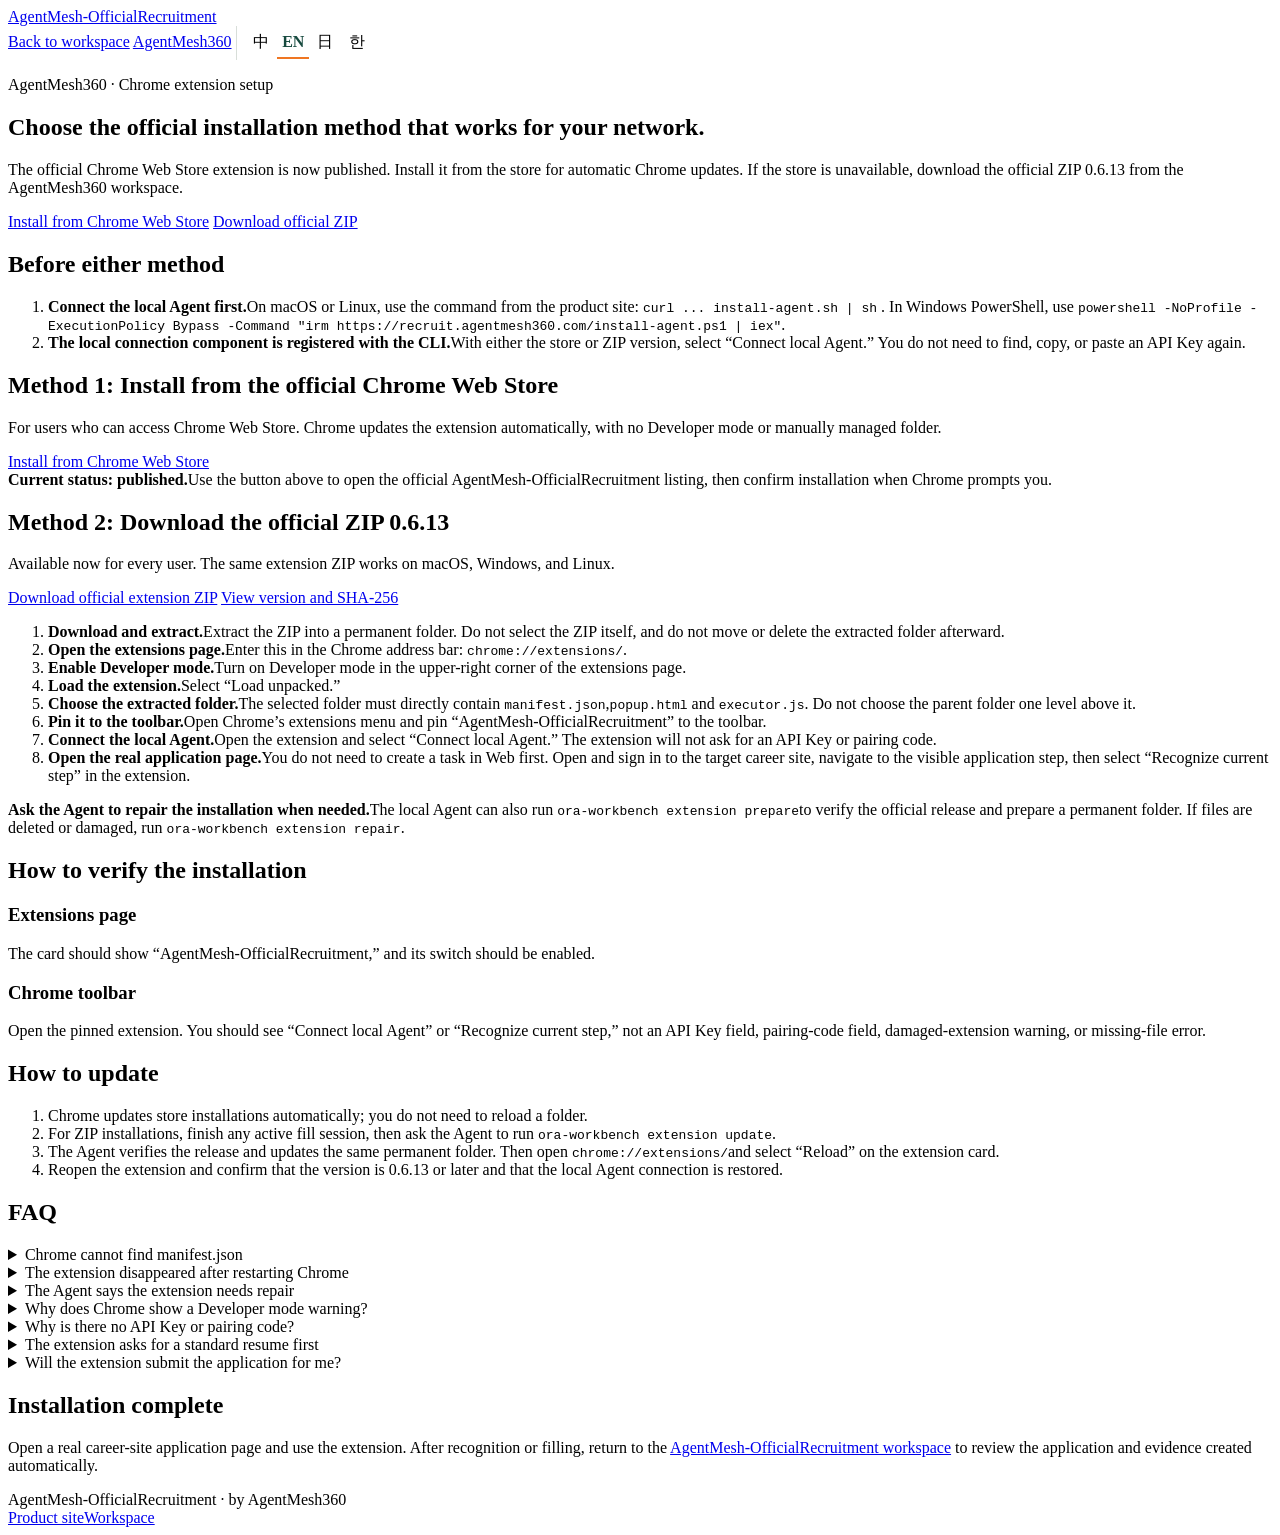
==== site-assets/guides/install-browser-extension/index.html @ 3d85f1ad "fix: ask only for required recruitment fields" ====
<!doctype html>
<html lang="en">
<head>
  <meta charset="utf-8" />
  <meta name="viewport" content="width=device-width, initial-scale=1" />
  <title>Install the AgentMesh-OfficialRecruitment browser extension</title>
  <meta name="description" content="Install the AgentMesh-OfficialRecruitment browser extension from the official ZIP or Chrome Web Store." />
  <meta name="robots" content="index,follow,max-image-preview:large" />
  <link rel="canonical" href="https://recruit.agentmesh360.com/guides/install-browser-extension/" />
  <link rel="icon" type="image/svg+xml" href="/workbench-icon.svg" />
  <link rel="stylesheet" href="/seo.css" />
  <script defer src="https://analytics.agentmesh360.com/script.js" data-website-id="9d19acc3-aede-40ca-877c-1d94756a340e" data-domains="recruit.agentmesh360.com" data-exclude-search="true"></script>
</head>
<body>
  <header class="site-nav">
    <div class="container nav-inner">
      <a class="brand" href="/" data-guide-local-link>AgentMesh-OfficialRecruitment</a>
      <nav class="nav-links" aria-label="页面导航">
        <a href="/app/" data-guide-local-link>返回工作台</a>
        <a href="https://agentmesh360.com/" data-agentmesh-link>AgentMesh360</a>
        <span class="guide-languages" aria-label="语言">
          <button type="button" data-guide-locale="zh-CN">中</button>
          <button type="button" data-guide-locale="en">EN</button>
          <button type="button" data-guide-locale="ja">日</button>
          <button type="button" data-guide-locale="ko">한</button>
        </span>
      </nav>
    </div>
  </header>
  <main>
    <section class="hero">
      <div class="container">
        <p class="eyebrow">AgentMesh360 · Chrome 扩展安装</p>
        <h1>根据你的网络条件，选择合适的官方安装方式。</h1>
        <p class="lead">Chrome Web Store 官方版现已上架，可直接前往商店安装并由 Chrome 自动更新；无法访问商店的用户仍可从 AgentMesh360 工作台下载官方 ZIP 0.6.13。</p>
        <div class="hero-actions">
          <a class="button primary" href="https://chromewebstore.google.com/detail/agentmesh-officialrecruit/fbgfhigphgmacnhgeomdjemfomhnjaai" target="_blank" rel="noreferrer">前往 Chrome 商店安装</a>
          <a class="button secondary" href="#direct-download">下载官方 ZIP</a>
        </div>
      </div>
    </section>
    <article class="container article">
      <section>
        <h2>共同前置条件</h2>
        <ol class="checklist">
          <li><strong>先接入本机 Agent。</strong>macOS 或 Linux 使用官网的 <code>curl ... install-agent.sh | sh</code> 命令；Windows PowerShell 使用 <code>powershell -NoProfile -ExecutionPolicy Bypass -Command "irm https://recruit.agentmesh360.com/install-agent.ps1 | iex"</code>。</li>
          <li><strong>本机连接组件会随 CLI 一起注册。</strong>无论使用商店还是 ZIP，扩展都只需点击“连接本机 Agent”，不会要求再次寻找、复制或粘贴 API Key。</li>
        </ol>
      </section>
      <section id="store-install">
        <h2>方式一：Chrome Web Store 官方安装</h2>
        <p>适合能够访问 Chrome Web Store 的用户；安装后由 Chrome 自动更新，无需开启开发者模式或手动维护扩展目录。</p>
        <div class="hero-actions">
          <a class="button primary" href="https://chromewebstore.google.com/detail/agentmesh-officialrecruit/fbgfhigphgmacnhgeomdjemfomhnjaai" target="_blank" rel="noreferrer">前往 Chrome 商店安装</a>
        </div>
        <div class="callout"><strong>当前状态：已上架。</strong>点击上方按钮进入 AgentMesh-OfficialRecruitment 官方商店页面，再按照 Chrome 提示确认安装。</div>
      </section>
      <section id="direct-download">
        <h2>方式二：下载官方 ZIP 0.6.13</h2>
        <p>当前已经可用，适合所有用户；macOS、Windows 和 Linux 使用同一份扩展 ZIP。</p>
        <div class="hero-actions">
          <a class="button primary" href="/downloads/agentmesh-officialrecruitment-extension.zip" download>下载官方扩展 ZIP</a>
          <a class="button secondary" href="/downloads/agentmesh-officialrecruitment-extension-release.json" target="_blank" rel="noreferrer">查看版本与 SHA-256</a>
        </div>
        <ol class="checklist">
          <li><strong>下载并解压。</strong>把 ZIP 解压到一个固定文件夹，不要直接选择 ZIP，也不要之后随意移动或删除该文件夹。</li>
          <li><strong>打开扩展管理页。</strong>在 Chrome 地址栏输入 <code>chrome://extensions/</code>。</li>
          <li><strong>开启开发者模式。</strong>打开扩展管理页右上角的“开发者模式”开关。</li>
          <li><strong>加载扩展。</strong>点击“加载已解压的扩展程序”。</li>
          <li><strong>选择解压目录。</strong>该目录必须直接包含 <code>manifest.json</code>、<code>popup.html</code> 和 <code>executor.js</code>。不要选择它外面多一层的父目录。</li>
          <li><strong>固定到工具栏。</strong>点击 Chrome 工具栏的扩展图标，把“AgentMesh-OfficialRecruitment”固定到工具栏。</li>
          <li><strong>连接本机 Agent。</strong>打开扩展并点击“连接本机 Agent”。扩展不会要求输入 API Key 或配对码。</li>
          <li><strong>打开真实报名页面。</strong>你不需要先回 Web 创建任务。自行打开并登录目标招聘官网，进入当前可见的报名步骤，再点击扩展中的“识别当前步骤”。</li>
        </ol>
        <div class="callout"><strong>需要自动修复时交给 Agent。</strong>也可以让本机 Agent 运行 <code>ora-workbench extension prepare</code>，它会校验官方版本并准备固定目录；误删或损坏后运行 <code>ora-workbench extension repair</code>。</div>
      </section>
      <section>
        <h2>安装后如何确认</h2>
        <div class="grid">
          <article class="card"><h3>扩展管理页</h3><p>卡片中应显示“AgentMesh-OfficialRecruitment”，并且开关处于启用状态。</p></article>
          <article class="card"><h3>Chrome 工具栏</h3><p>点击已固定的扩展图标，应能看到“连接本机 Agent”或“识别当前步骤”，而不是 API Key、配对码输入框、“扩展已损坏”或文件缺失。</p></article>
        </div>
      </section>
      <section>
        <h2>收到新版后如何升级</h2>
        <ol class="checklist">
          <li>Chrome 商店安装的用户由 Chrome 自动更新，无需重新加载目录。</li>
          <li>ZIP 安装用户先退出正在进行的辅助填写，让 Agent 运行 <code>ora-workbench extension update</code>。</li>
          <li>Agent 校验新版本并更新同一个固定目录；随后打开 <code>chrome://extensions/</code>，在扩展卡片上点击“重新加载”。</li>
          <li>重新打开扩展，确认版本为 0.6.13 或更高，且本机 Agent 连接仍可恢复。</li>
        </ol>
      </section>
      <section class="faq">
        <h2>常见问题</h2>
        <details><summary>Chrome 提示找不到 manifest.json</summary><p>通常是选择了 ZIP、选择了解压目录外面多一层的父目录，或者 ZIP 没有完整解压。请进入目录确认能够直接看到 manifest.json，再重新加载。</p></details>
        <details><summary>重启 Chrome 后扩展不见了</summary><p>先检查原解压目录是否被移动、改名或删除，再到扩展管理页确认扩展仍然启用。</p></details>
        <details><summary>Agent 提示扩展需要修复</summary><p>运行 <code>ora-workbench extension repair</code>。CLI 会重新下载并校验官方 ZIP，修复同一个固定目录；完成后在扩展管理页点击“重新加载”。</p></details>
        <details><summary>为什么会看到开发者模式提示？</summary><p>这是 Chrome 对手动加载 ZIP 解压目录的正常提示。通过 Chrome Web Store 安装的用户不需要开启开发者模式。</p></details>
        <details><summary>为什么不需要 API Key 或配对码？</summary><p>扩展只在首次使用时连接本机 Agent，由本机 Agent 完成账户校验。之后每次从当前招聘页面代建短期会话，并把申请和填写证据同步到 Web；通用 API Key 不进入扩展。商店版与 ZIP 版都遵守同一边界。</p></details>
        <details><summary>扩展提示需要先导入标准简历</summary><p>请让本机 Agent 读取你明确指定的标准简历并提交档案提案，再到 Web 工作台确认。扩展不会把招聘页面上的筛选项或表单选项当成你的个人档案。</p></details>
        <details><summary>扩展会替我提交申请吗？</summary><p>不会。附件和验证码由你手动处理；必填声明只有在你明确确认后才会填写；下一步和最终提交仍由你本人完成。</p></details>
      </section>
      <section>
        <div class="related">
          <h2>安装完成</h2>
          <p>打开一个真实招聘页面并使用扩展；完成识别或填写后，再到 <a href="/app/" data-guide-local-link>AgentMesh-OfficialRecruitment 工作台</a> 查看自动建立的申请和证据。</p>
        </div>
      </section>
    </article>
  </main>
  <footer class="site-footer">
    <div class="container footer-inner">
      <span>AgentMesh-OfficialRecruitment · by AgentMesh360</span>
      <div class="footer-links"><a href="/" data-guide-local-link>产品首页</a><a href="/app/" data-guide-local-link>工作台</a></div>
    </div>
  </footer>
  <style>
    .guide-languages {
      display: inline-flex;
      align-items: center;
      gap: 0;
      border-left: 1px solid var(--line, #d8ded9);
      padding-left: 0.55rem;
    }
    .guide-languages button {
      appearance: none;
      border: 0;
      border-bottom: 2px solid transparent;
      background: transparent;
      color: inherit;
      cursor: pointer;
      font: inherit;
      min-width: 2rem;
      padding: 0.35rem 0.3rem;
    }
    .guide-languages button.active {
      border-bottom-color: #ef7622;
      color: #174a3f;
      font-weight: 700;
    }
    @media (max-width: 720px) {
      .nav-inner,
      .nav-links {
        align-items: flex-start;
      }
      .nav-links {
        flex-wrap: wrap;
        justify-content: flex-end;
      }
      .guide-languages {
        flex-basis: 100%;
        justify-content: flex-end;
      }
    }
  </style>
  <script type="module" src="./guide-i18n.js"></script>
</body>
</html>
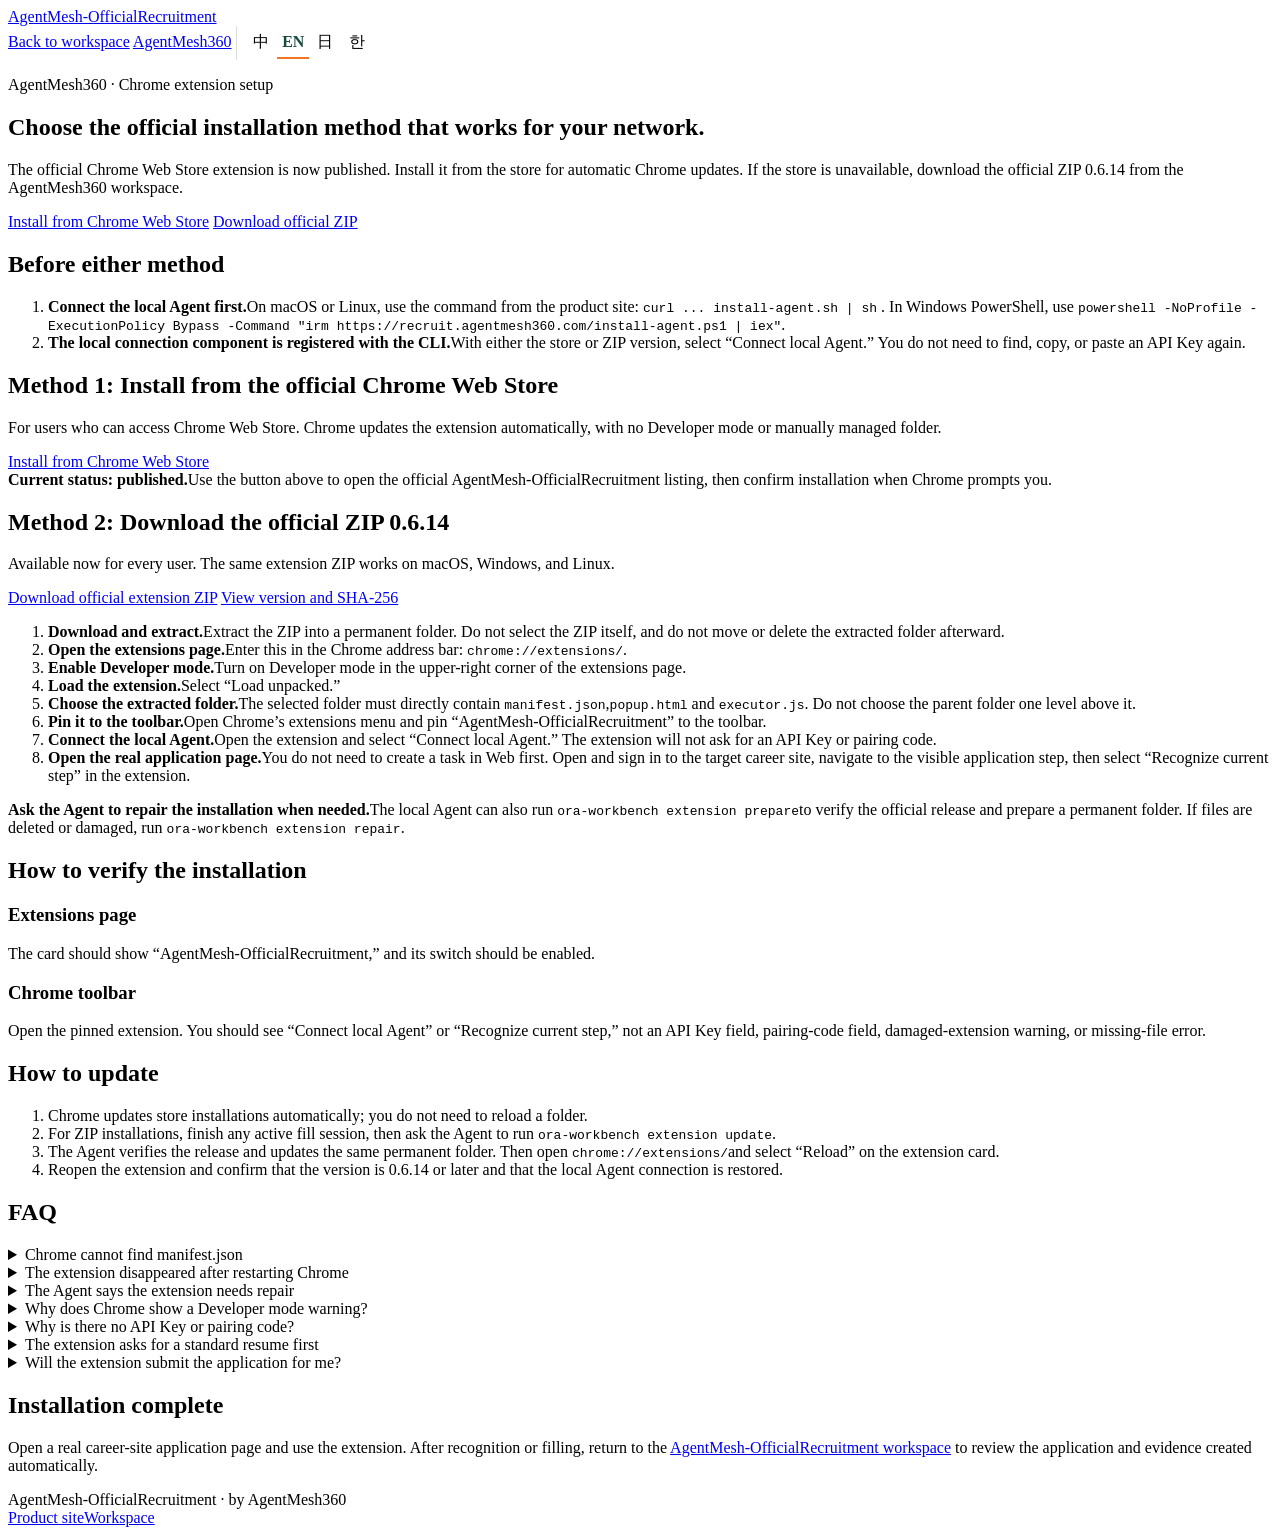
==== commit 3284060a: "fix: show v0.6.14 in the extension install guide" ====
--- a/site-assets/guides/install-browser-extension/index.html
+++ b/site-assets/guides/install-browser-extension/index.html
@@ -32,7 +32,7 @@
       <div class="container">
         <p class="eyebrow">AgentMesh360 · Chrome 扩展安装</p>
         <h1>根据你的网络条件，选择合适的官方安装方式。</h1>
-        <p class="lead">Chrome Web Store 官方版现已上架，可直接前往商店安装并由 Chrome 自动更新；无法访问商店的用户仍可从 AgentMesh360 工作台下载官方 ZIP 0.6.13。</p>
+        <p class="lead">Chrome Web Store 官方版现已上架，可直接前往商店安装并由 Chrome 自动更新；无法访问商店的用户仍可从 AgentMesh360 工作台下载官方 ZIP 0.6.14。</p>
         <div class="hero-actions">
           <a class="button primary" href="https://chromewebstore.google.com/detail/agentmesh-officialrecruit/fbgfhigphgmacnhgeomdjemfomhnjaai" target="_blank" rel="noreferrer">前往 Chrome 商店安装</a>
           <a class="button secondary" href="#direct-download">下载官方 ZIP</a>
@@ -56,7 +56,7 @@
         <div class="callout"><strong>当前状态：已上架。</strong>点击上方按钮进入 AgentMesh-OfficialRecruitment 官方商店页面，再按照 Chrome 提示确认安装。</div>
       </section>
       <section id="direct-download">
-        <h2>方式二：下载官方 ZIP 0.6.13</h2>
+        <h2>方式二：下载官方 ZIP 0.6.14</h2>
         <p>当前已经可用，适合所有用户；macOS、Windows 和 Linux 使用同一份扩展 ZIP。</p>
         <div class="hero-actions">
           <a class="button primary" href="/downloads/agentmesh-officialrecruitment-extension.zip" download>下载官方扩展 ZIP</a>
@@ -87,7 +87,7 @@
           <li>Chrome 商店安装的用户由 Chrome 自动更新，无需重新加载目录。</li>
           <li>ZIP 安装用户先退出正在进行的辅助填写，让 Agent 运行 <code>ora-workbench extension update</code>。</li>
           <li>Agent 校验新版本并更新同一个固定目录；随后打开 <code>chrome://extensions/</code>，在扩展卡片上点击“重新加载”。</li>
-          <li>重新打开扩展，确认版本为 0.6.13 或更高，且本机 Agent 连接仍可恢复。</li>
+          <li>重新打开扩展，确认版本为 0.6.14 或更高，且本机 Agent 连接仍可恢复。</li>
         </ol>
       </section>
       <section class="faq">
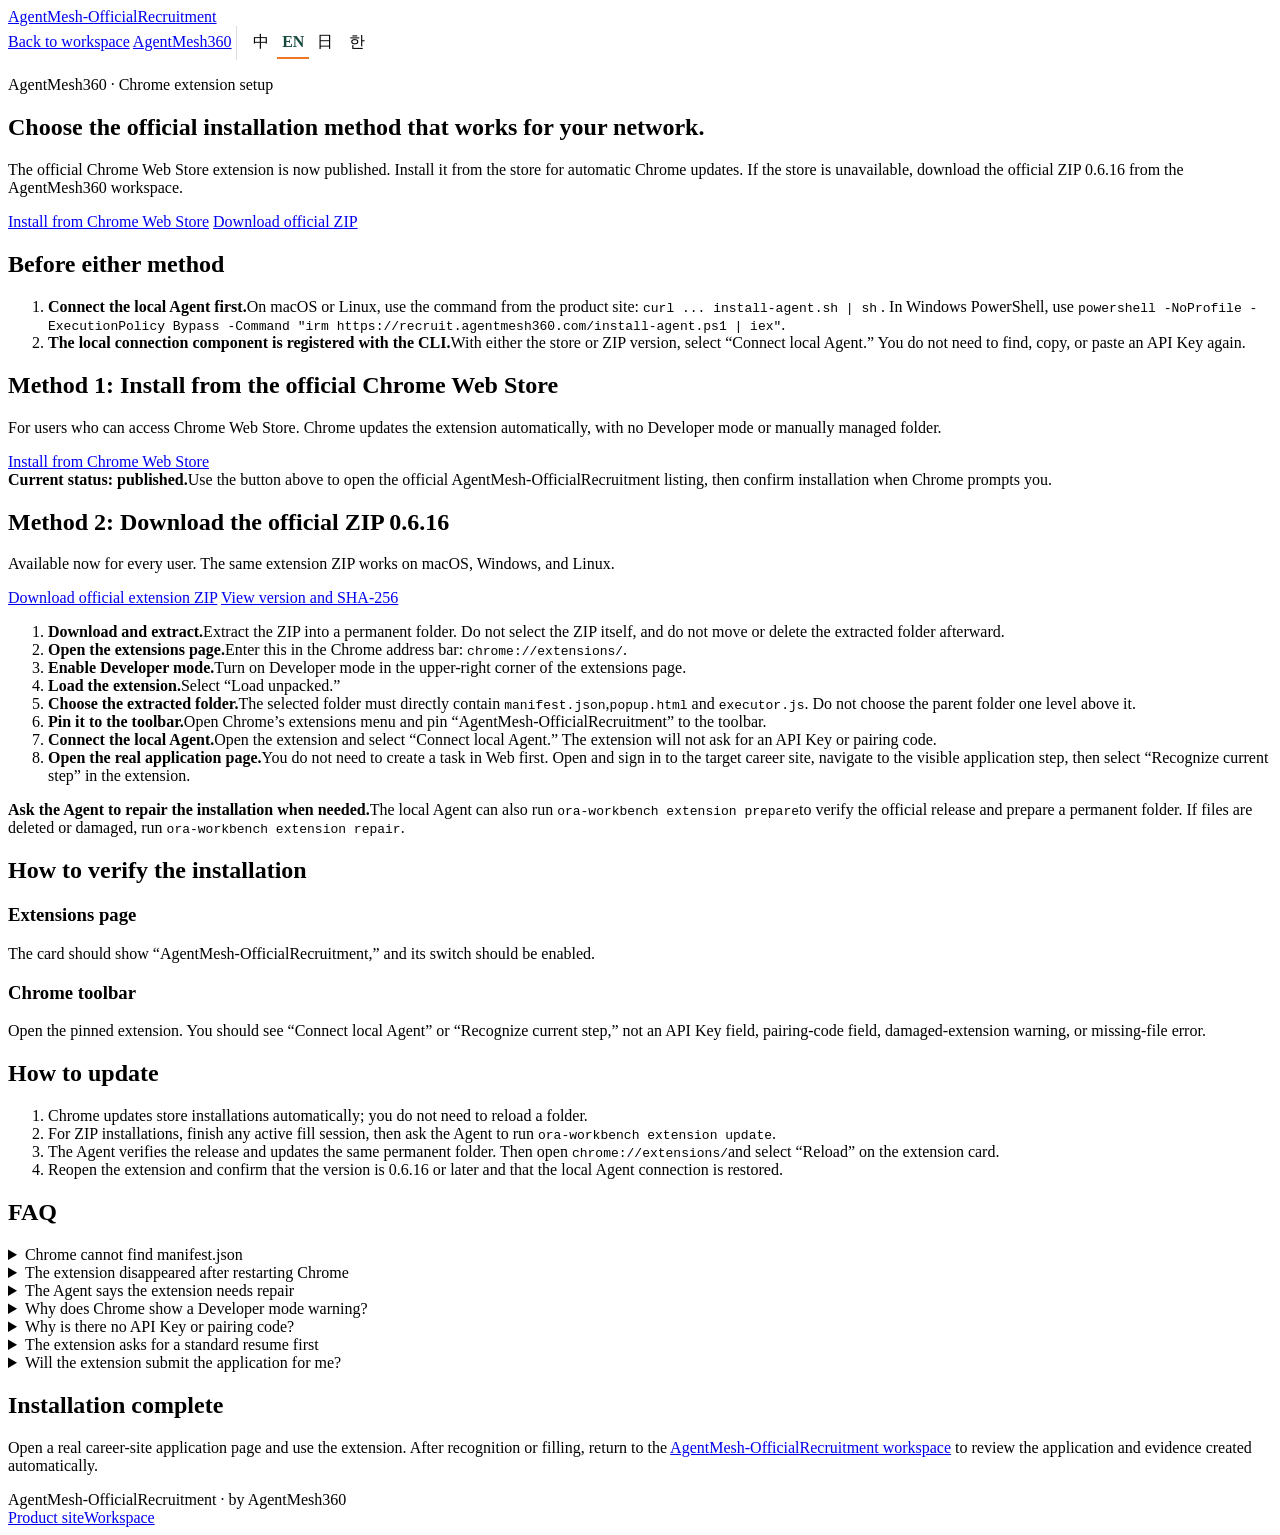
==== commit 572b13c0: "fix: stabilize 0.6.16 extension layout" ====
--- a/site-assets/guides/install-browser-extension/index.html
+++ b/site-assets/guides/install-browser-extension/index.html
@@ -32,7 +32,7 @@
       <div class="container">
         <p class="eyebrow">AgentMesh360 · Chrome 扩展安装</p>
         <h1>根据你的网络条件，选择合适的官方安装方式。</h1>
-        <p class="lead">Chrome Web Store 官方版现已上架，可直接前往商店安装并由 Chrome 自动更新；无法访问商店的用户仍可从 AgentMesh360 工作台下载官方 ZIP 0.6.14。</p>
+        <p class="lead">Chrome Web Store 官方版现已上架，可直接前往商店安装并由 Chrome 自动更新；无法访问商店的用户仍可从 AgentMesh360 工作台下载官方 ZIP 0.6.16。</p>
         <div class="hero-actions">
           <a class="button primary" href="https://chromewebstore.google.com/detail/agentmesh-officialrecruit/fbgfhigphgmacnhgeomdjemfomhnjaai" target="_blank" rel="noreferrer">前往 Chrome 商店安装</a>
           <a class="button secondary" href="#direct-download">下载官方 ZIP</a>
@@ -56,7 +56,7 @@
         <div class="callout"><strong>当前状态：已上架。</strong>点击上方按钮进入 AgentMesh-OfficialRecruitment 官方商店页面，再按照 Chrome 提示确认安装。</div>
       </section>
       <section id="direct-download">
-        <h2>方式二：下载官方 ZIP 0.6.14</h2>
+        <h2>方式二：下载官方 ZIP 0.6.16</h2>
         <p>当前已经可用，适合所有用户；macOS、Windows 和 Linux 使用同一份扩展 ZIP。</p>
         <div class="hero-actions">
           <a class="button primary" href="/downloads/agentmesh-officialrecruitment-extension.zip" download>下载官方扩展 ZIP</a>
@@ -87,7 +87,7 @@
           <li>Chrome 商店安装的用户由 Chrome 自动更新，无需重新加载目录。</li>
           <li>ZIP 安装用户先退出正在进行的辅助填写，让 Agent 运行 <code>ora-workbench extension update</code>。</li>
           <li>Agent 校验新版本并更新同一个固定目录；随后打开 <code>chrome://extensions/</code>，在扩展卡片上点击“重新加载”。</li>
-          <li>重新打开扩展，确认版本为 0.6.14 或更高，且本机 Agent 连接仍可恢复。</li>
+          <li>重新打开扩展，确认版本为 0.6.16 或更高，且本机 Agent 连接仍可恢复。</li>
         </ol>
       </section>
       <section class="faq">
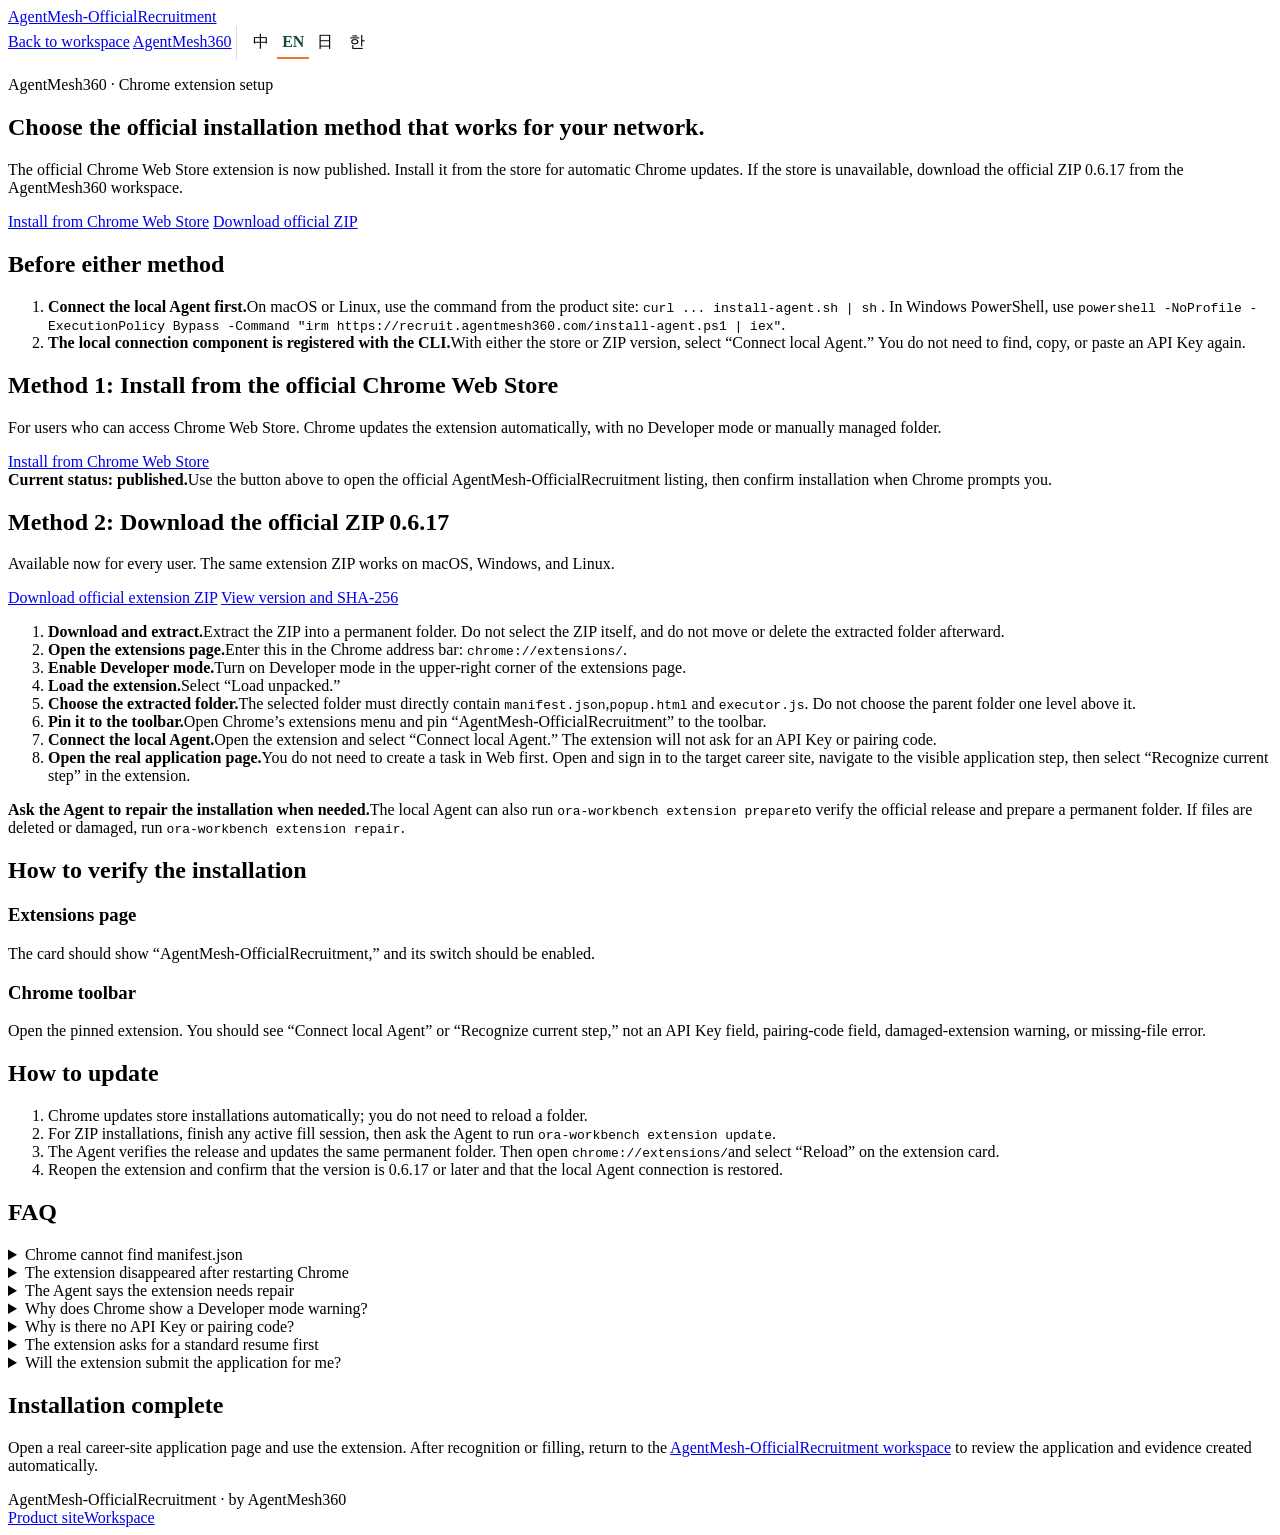
==== commit 1ca69d35: "feat: add automatic upgrades and data-safe migration" ====
--- a/site-assets/guides/install-browser-extension/index.html
+++ b/site-assets/guides/install-browser-extension/index.html
@@ -32,7 +32,7 @@
       <div class="container">
         <p class="eyebrow">AgentMesh360 · Chrome 扩展安装</p>
         <h1>根据你的网络条件，选择合适的官方安装方式。</h1>
-        <p class="lead">Chrome Web Store 官方版现已上架，可直接前往商店安装并由 Chrome 自动更新；无法访问商店的用户仍可从 AgentMesh360 工作台下载官方 ZIP 0.6.16。</p>
+        <p class="lead">Chrome Web Store 官方版现已上架，可直接前往商店安装并由 Chrome 自动更新；无法访问商店的用户仍可从 AgentMesh360 工作台下载官方 ZIP 0.6.17。</p>
         <div class="hero-actions">
           <a class="button primary" href="https://chromewebstore.google.com/detail/agentmesh-officialrecruit/fbgfhigphgmacnhgeomdjemfomhnjaai" target="_blank" rel="noreferrer">前往 Chrome 商店安装</a>
           <a class="button secondary" href="#direct-download">下载官方 ZIP</a>
@@ -56,7 +56,7 @@
         <div class="callout"><strong>当前状态：已上架。</strong>点击上方按钮进入 AgentMesh-OfficialRecruitment 官方商店页面，再按照 Chrome 提示确认安装。</div>
       </section>
       <section id="direct-download">
-        <h2>方式二：下载官方 ZIP 0.6.16</h2>
+        <h2>方式二：下载官方 ZIP 0.6.17</h2>
         <p>当前已经可用，适合所有用户；macOS、Windows 和 Linux 使用同一份扩展 ZIP。</p>
         <div class="hero-actions">
           <a class="button primary" href="/downloads/agentmesh-officialrecruitment-extension.zip" download>下载官方扩展 ZIP</a>
@@ -87,7 +87,7 @@
           <li>Chrome 商店安装的用户由 Chrome 自动更新，无需重新加载目录。</li>
           <li>ZIP 安装用户先退出正在进行的辅助填写，让 Agent 运行 <code>ora-workbench extension update</code>。</li>
           <li>Agent 校验新版本并更新同一个固定目录；随后打开 <code>chrome://extensions/</code>，在扩展卡片上点击“重新加载”。</li>
-          <li>重新打开扩展，确认版本为 0.6.16 或更高，且本机 Agent 连接仍可恢复。</li>
+          <li>重新打开扩展，确认版本为 0.6.17 或更高，且本机 Agent 连接仍可恢复。</li>
         </ol>
       </section>
       <section class="faq">
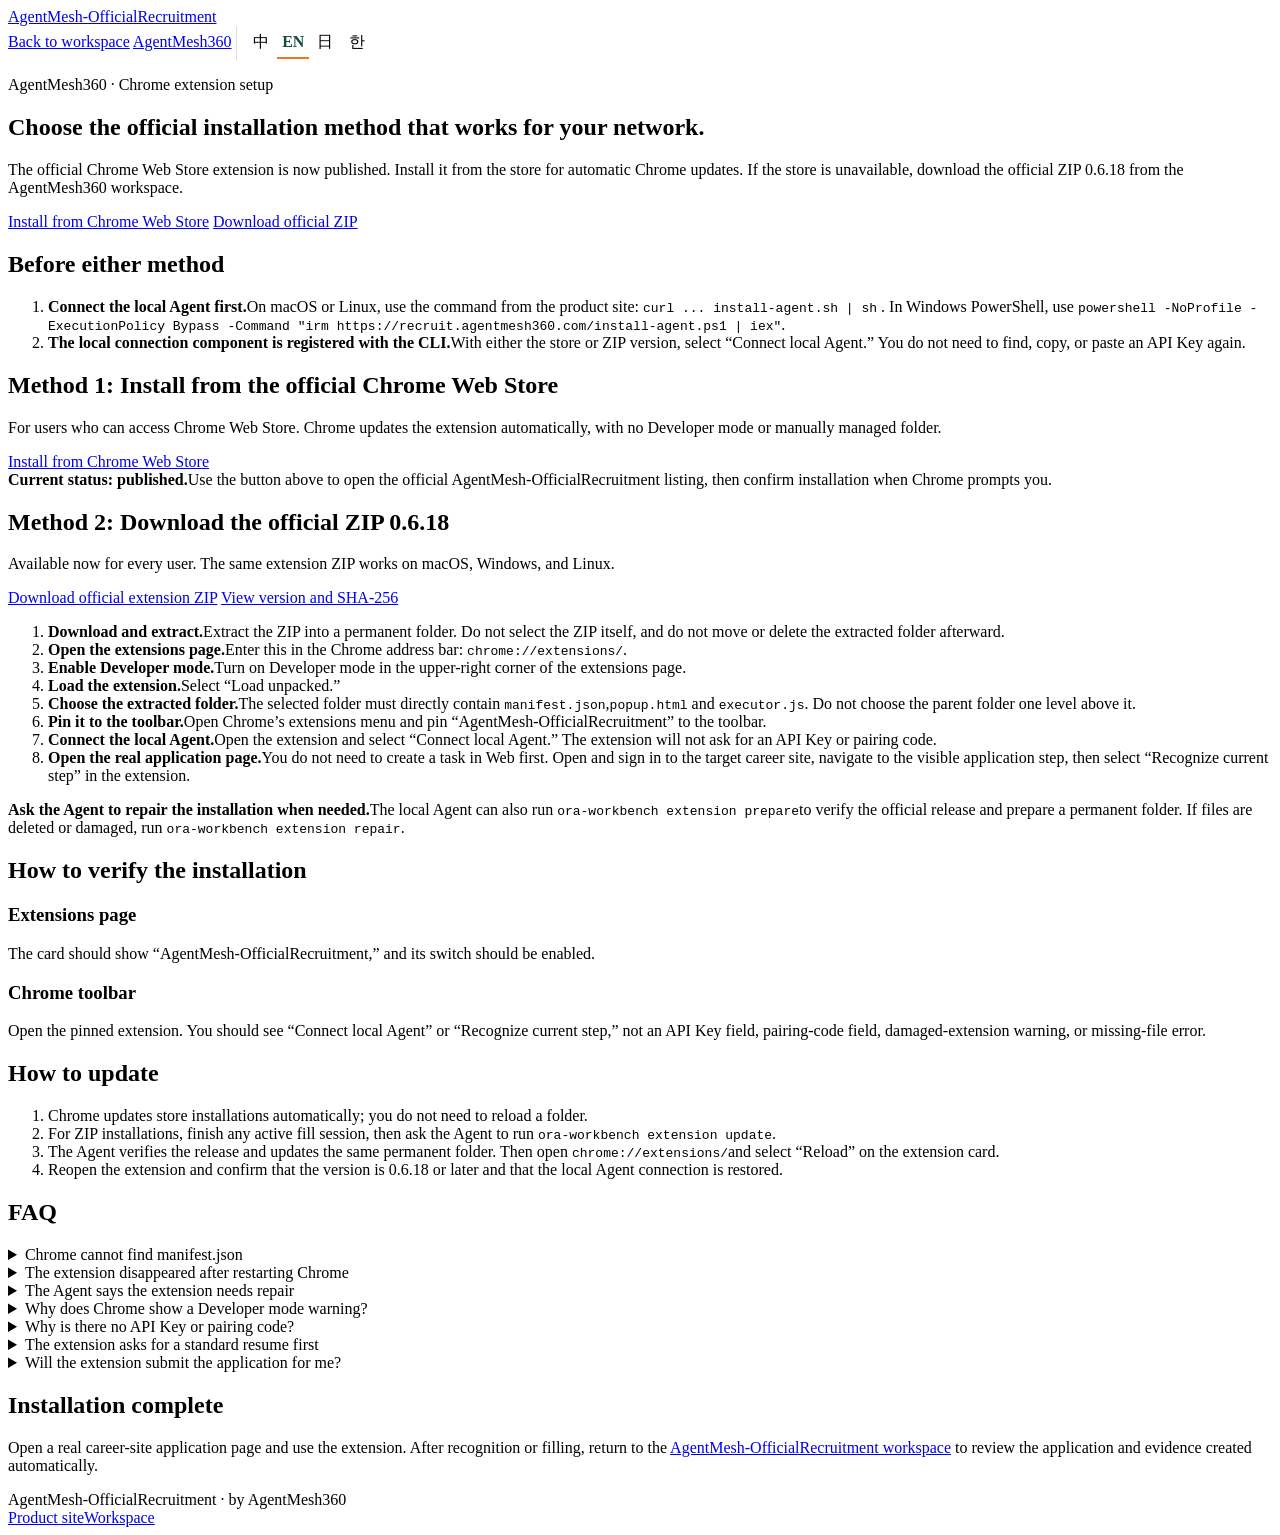
==== commit 7353a945: "release: publish extension 0.6.18" ====
--- a/site-assets/guides/install-browser-extension/index.html
+++ b/site-assets/guides/install-browser-extension/index.html
@@ -32,7 +32,7 @@
       <div class="container">
         <p class="eyebrow">AgentMesh360 · Chrome 扩展安装</p>
         <h1>根据你的网络条件，选择合适的官方安装方式。</h1>
-        <p class="lead">Chrome Web Store 官方版现已上架，可直接前往商店安装并由 Chrome 自动更新；无法访问商店的用户仍可从 AgentMesh360 工作台下载官方 ZIP 0.6.17。</p>
+        <p class="lead">Chrome Web Store 官方版现已上架，可直接前往商店安装并由 Chrome 自动更新；无法访问商店的用户仍可从 AgentMesh360 工作台下载官方 ZIP 0.6.18。</p>
         <div class="hero-actions">
           <a class="button primary" href="https://chromewebstore.google.com/detail/agentmesh-officialrecruit/fbgfhigphgmacnhgeomdjemfomhnjaai" target="_blank" rel="noreferrer">前往 Chrome 商店安装</a>
           <a class="button secondary" href="#direct-download">下载官方 ZIP</a>
@@ -56,7 +56,7 @@
         <div class="callout"><strong>当前状态：已上架。</strong>点击上方按钮进入 AgentMesh-OfficialRecruitment 官方商店页面，再按照 Chrome 提示确认安装。</div>
       </section>
       <section id="direct-download">
-        <h2>方式二：下载官方 ZIP 0.6.17</h2>
+        <h2>方式二：下载官方 ZIP 0.6.18</h2>
         <p>当前已经可用，适合所有用户；macOS、Windows 和 Linux 使用同一份扩展 ZIP。</p>
         <div class="hero-actions">
           <a class="button primary" href="/downloads/agentmesh-officialrecruitment-extension.zip" download>下载官方扩展 ZIP</a>
@@ -87,7 +87,7 @@
           <li>Chrome 商店安装的用户由 Chrome 自动更新，无需重新加载目录。</li>
           <li>ZIP 安装用户先退出正在进行的辅助填写，让 Agent 运行 <code>ora-workbench extension update</code>。</li>
           <li>Agent 校验新版本并更新同一个固定目录；随后打开 <code>chrome://extensions/</code>，在扩展卡片上点击“重新加载”。</li>
-          <li>重新打开扩展，确认版本为 0.6.17 或更高，且本机 Agent 连接仍可恢复。</li>
+          <li>重新打开扩展，确认版本为 0.6.18 或更高，且本机 Agent 连接仍可恢复。</li>
         </ol>
       </section>
       <section class="faq">
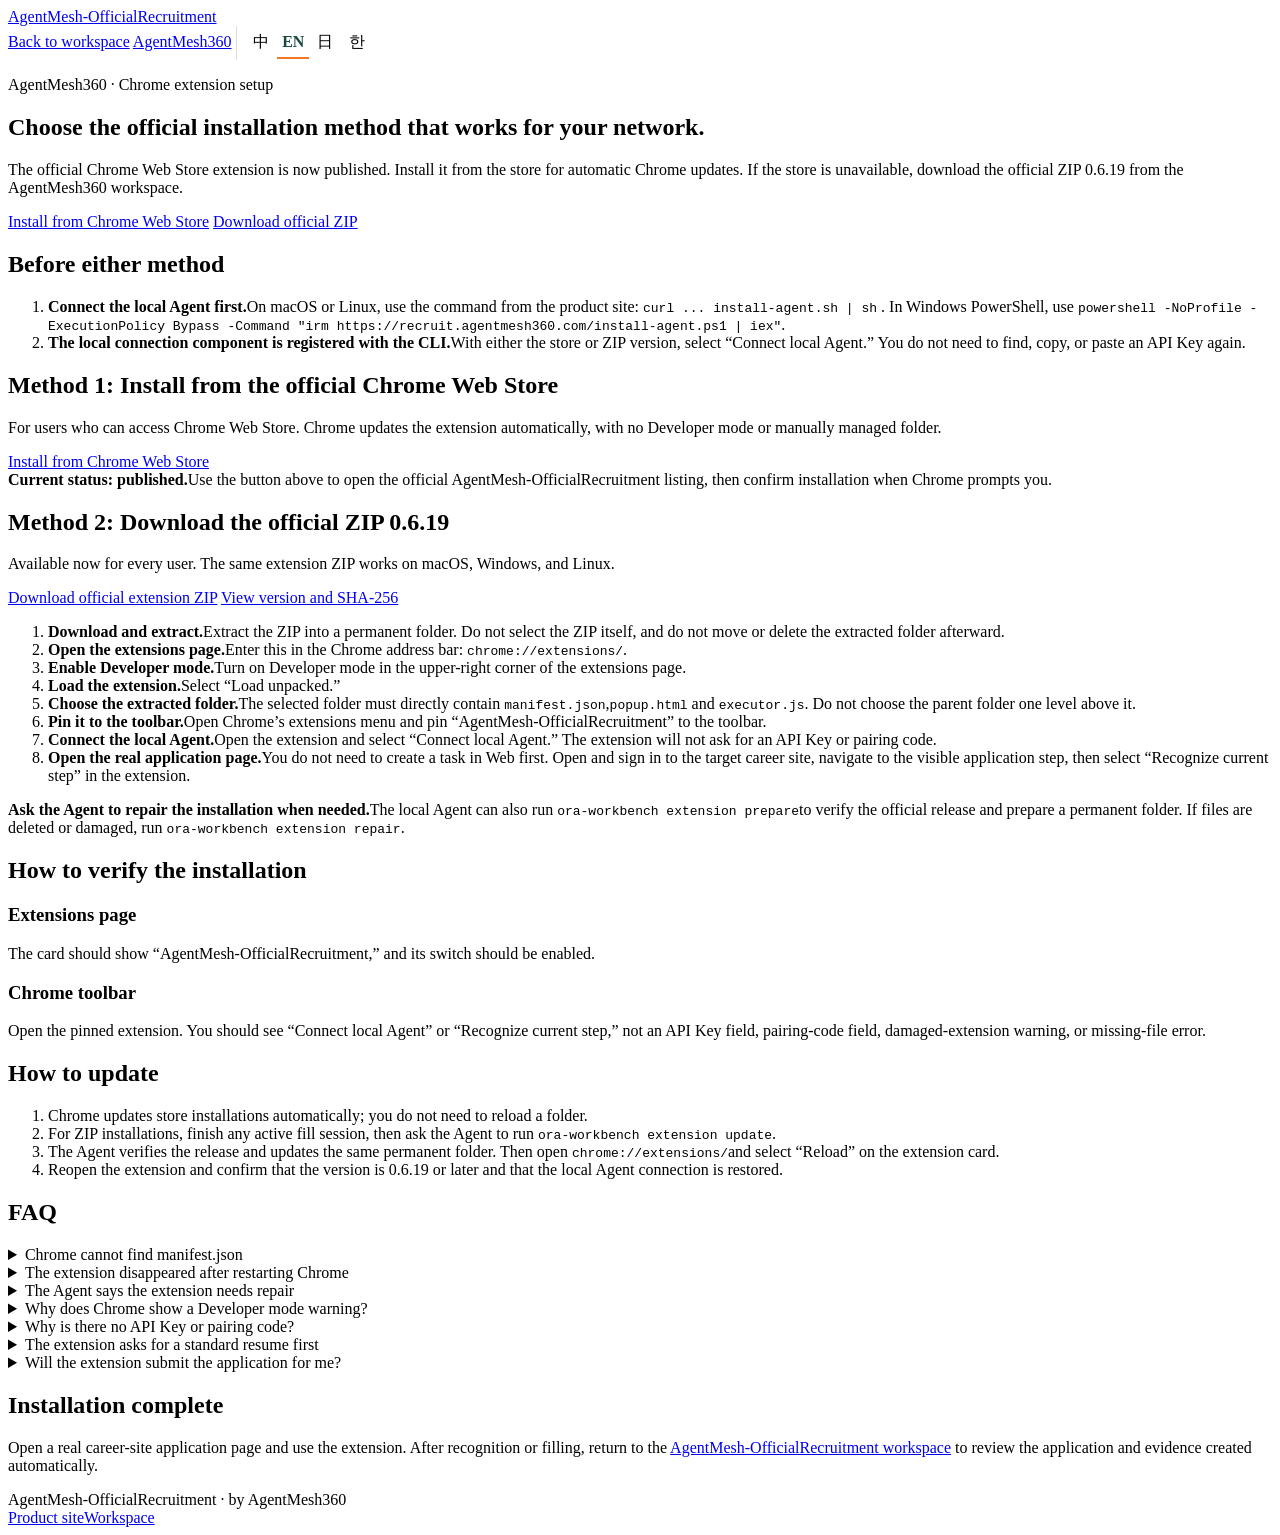
==== commit 737a7b38: "feat(client): prepare versioned materials and compatible update candidate" ====
--- a/site-assets/guides/install-browser-extension/index.html
+++ b/site-assets/guides/install-browser-extension/index.html
@@ -32,7 +32,7 @@
       <div class="container">
         <p class="eyebrow">AgentMesh360 · Chrome 扩展安装</p>
         <h1>根据你的网络条件，选择合适的官方安装方式。</h1>
-        <p class="lead">Chrome Web Store 官方版现已上架，可直接前往商店安装并由 Chrome 自动更新；无法访问商店的用户仍可从 AgentMesh360 工作台下载官方 ZIP 0.6.18。</p>
+        <p class="lead">Chrome Web Store 官方版现已上架，可直接前往商店安装并由 Chrome 自动更新；无法访问商店的用户仍可从 AgentMesh360 工作台下载官方 ZIP 0.6.19。</p>
         <div class="hero-actions">
           <a class="button primary" href="https://chromewebstore.google.com/detail/agentmesh-officialrecruit/fbgfhigphgmacnhgeomdjemfomhnjaai" target="_blank" rel="noreferrer">前往 Chrome 商店安装</a>
           <a class="button secondary" href="#direct-download">下载官方 ZIP</a>
@@ -56,7 +56,7 @@
         <div class="callout"><strong>当前状态：已上架。</strong>点击上方按钮进入 AgentMesh-OfficialRecruitment 官方商店页面，再按照 Chrome 提示确认安装。</div>
       </section>
       <section id="direct-download">
-        <h2>方式二：下载官方 ZIP 0.6.18</h2>
+        <h2>方式二：下载官方 ZIP 0.6.19</h2>
         <p>当前已经可用，适合所有用户；macOS、Windows 和 Linux 使用同一份扩展 ZIP。</p>
         <div class="hero-actions">
           <a class="button primary" href="/downloads/agentmesh-officialrecruitment-extension.zip" download>下载官方扩展 ZIP</a>
@@ -87,7 +87,7 @@
           <li>Chrome 商店安装的用户由 Chrome 自动更新，无需重新加载目录。</li>
           <li>ZIP 安装用户先退出正在进行的辅助填写，让 Agent 运行 <code>ora-workbench extension update</code>。</li>
           <li>Agent 校验新版本并更新同一个固定目录；随后打开 <code>chrome://extensions/</code>，在扩展卡片上点击“重新加载”。</li>
-          <li>重新打开扩展，确认版本为 0.6.18 或更高，且本机 Agent 连接仍可恢复。</li>
+          <li>重新打开扩展，确认版本为 0.6.19 或更高，且本机 Agent 连接仍可恢复。</li>
         </ol>
       </section>
       <section class="faq">
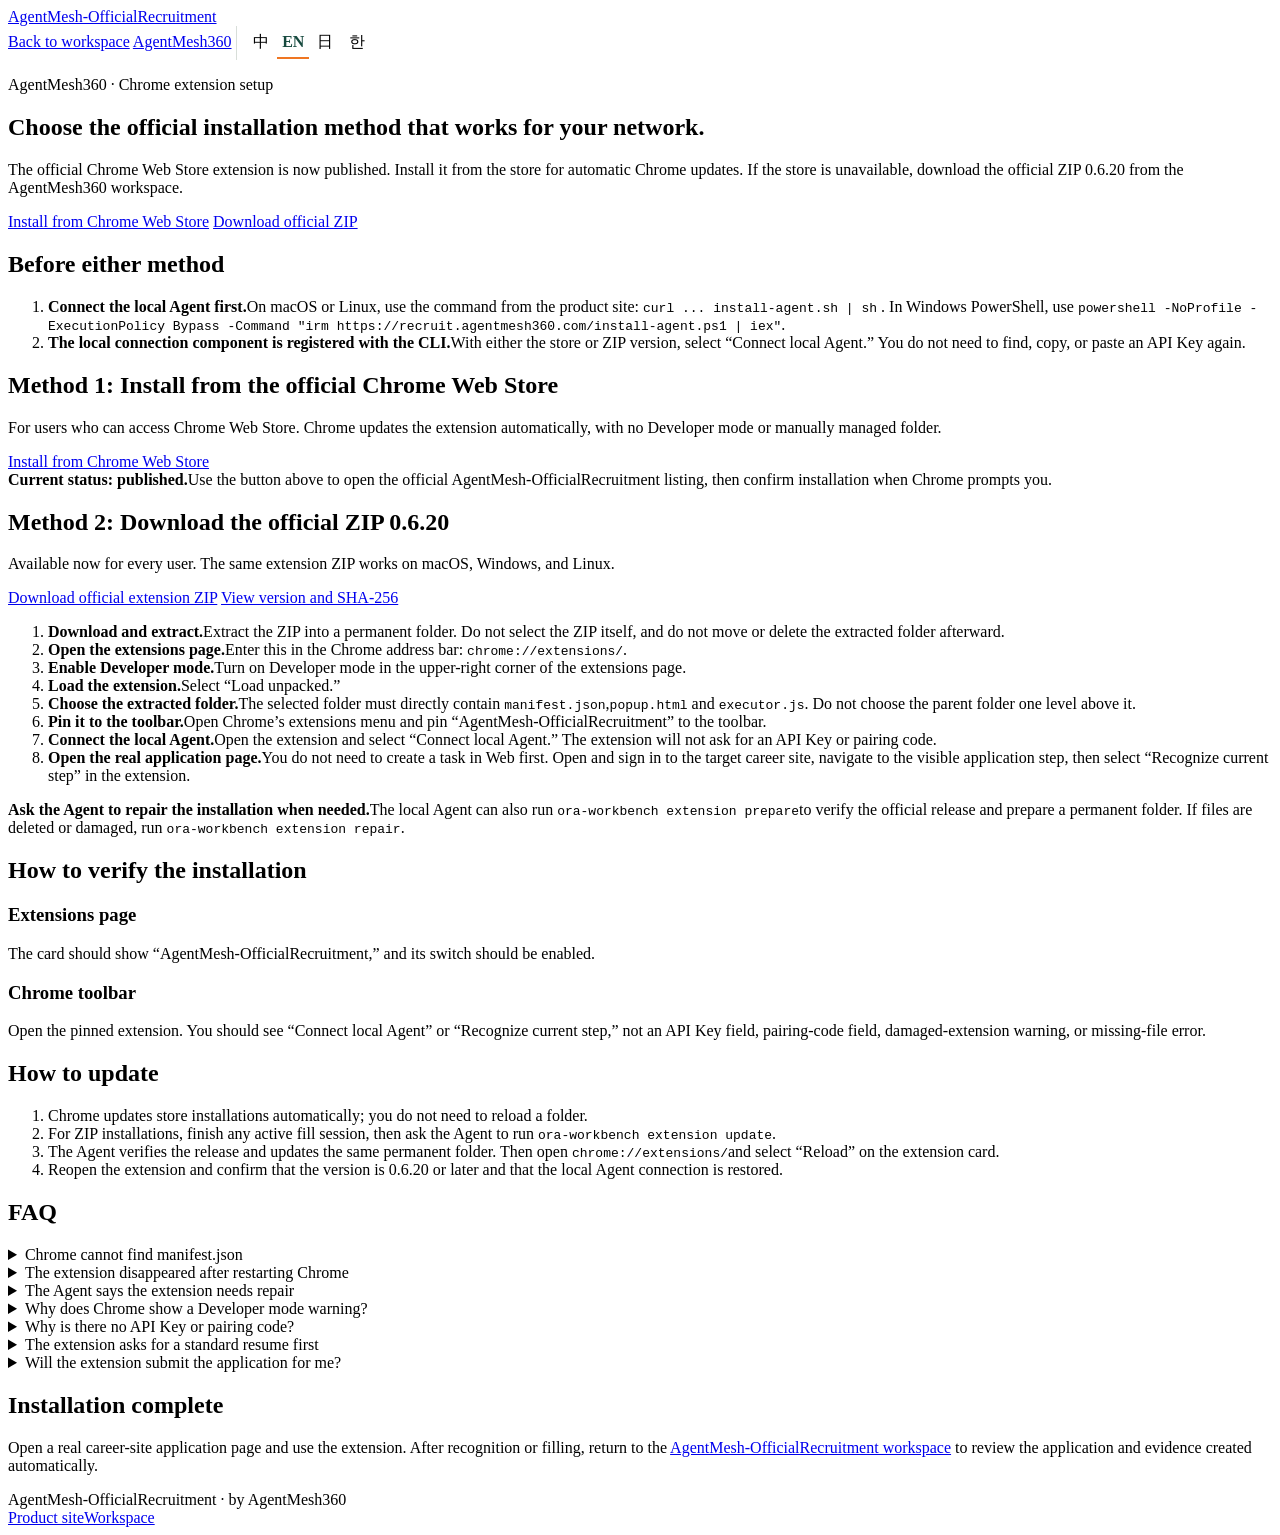
==== commit 5c736d93: "feat(extension): show copyable installation commands when disconnected" ====
--- a/site-assets/guides/install-browser-extension/index.html
+++ b/site-assets/guides/install-browser-extension/index.html
@@ -32,7 +32,7 @@
       <div class="container">
         <p class="eyebrow">AgentMesh360 · Chrome 扩展安装</p>
         <h1>根据你的网络条件，选择合适的官方安装方式。</h1>
-        <p class="lead">Chrome Web Store 官方版现已上架，可直接前往商店安装并由 Chrome 自动更新；无法访问商店的用户仍可从 AgentMesh360 工作台下载官方 ZIP 0.6.19。</p>
+        <p class="lead">Chrome Web Store 官方版现已上架，可直接前往商店安装并由 Chrome 自动更新；无法访问商店的用户仍可从 AgentMesh360 工作台下载官方 ZIP 0.6.20。</p>
         <div class="hero-actions">
           <a class="button primary" href="https://chromewebstore.google.com/detail/agentmesh-officialrecruit/fbgfhigphgmacnhgeomdjemfomhnjaai" target="_blank" rel="noreferrer">前往 Chrome 商店安装</a>
           <a class="button secondary" href="#direct-download">下载官方 ZIP</a>
@@ -56,7 +56,7 @@
         <div class="callout"><strong>当前状态：已上架。</strong>点击上方按钮进入 AgentMesh-OfficialRecruitment 官方商店页面，再按照 Chrome 提示确认安装。</div>
       </section>
       <section id="direct-download">
-        <h2>方式二：下载官方 ZIP 0.6.19</h2>
+        <h2>方式二：下载官方 ZIP 0.6.20</h2>
         <p>当前已经可用，适合所有用户；macOS、Windows 和 Linux 使用同一份扩展 ZIP。</p>
         <div class="hero-actions">
           <a class="button primary" href="/downloads/agentmesh-officialrecruitment-extension.zip" download>下载官方扩展 ZIP</a>
@@ -87,7 +87,7 @@
           <li>Chrome 商店安装的用户由 Chrome 自动更新，无需重新加载目录。</li>
           <li>ZIP 安装用户先退出正在进行的辅助填写，让 Agent 运行 <code>ora-workbench extension update</code>。</li>
           <li>Agent 校验新版本并更新同一个固定目录；随后打开 <code>chrome://extensions/</code>，在扩展卡片上点击“重新加载”。</li>
-          <li>重新打开扩展，确认版本为 0.6.19 或更高，且本机 Agent 连接仍可恢复。</li>
+          <li>重新打开扩展，确认版本为 0.6.20 或更高，且本机 Agent 连接仍可恢复。</li>
         </ol>
       </section>
       <section class="faq">
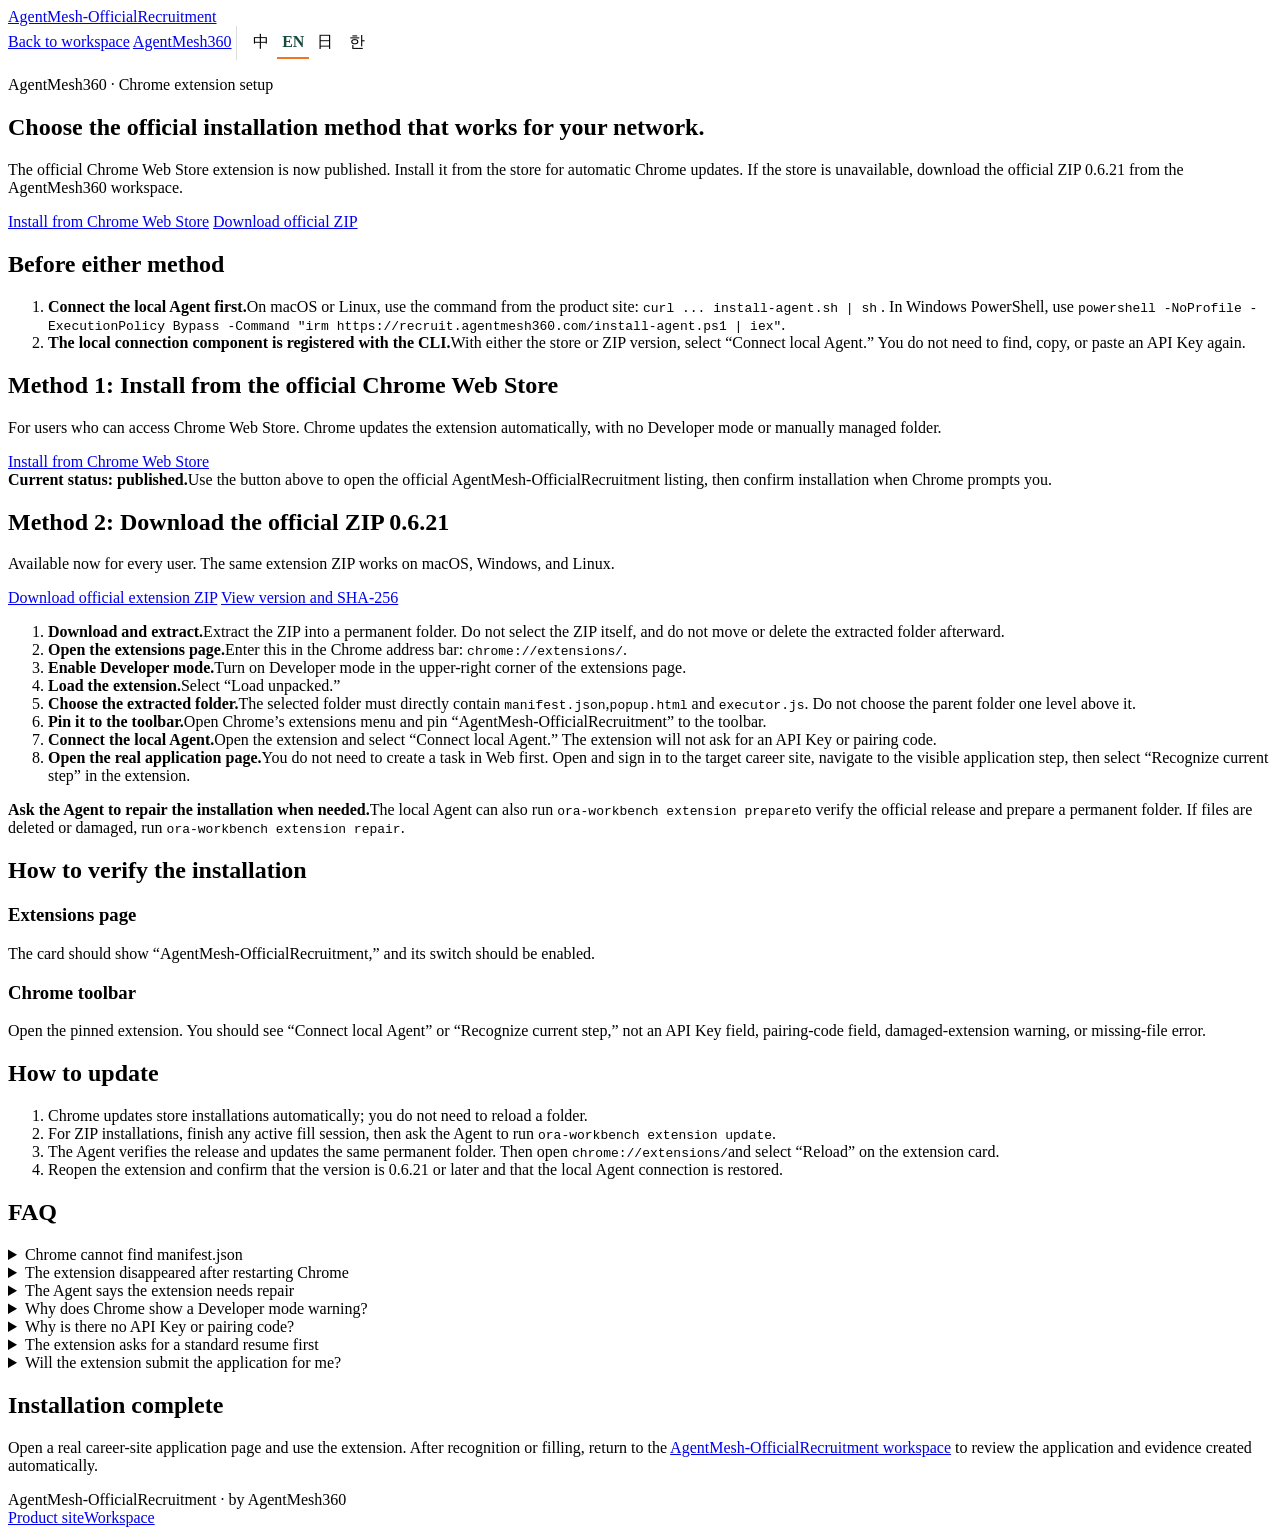
==== commit a2e3dcc1: "fix: support cloud filling v2 and resume undo evidence sync" ====
--- a/site-assets/guides/install-browser-extension/index.html
+++ b/site-assets/guides/install-browser-extension/index.html
@@ -32,7 +32,7 @@
       <div class="container">
         <p class="eyebrow">AgentMesh360 · Chrome 扩展安装</p>
         <h1>根据你的网络条件，选择合适的官方安装方式。</h1>
-        <p class="lead">Chrome Web Store 官方版现已上架，可直接前往商店安装并由 Chrome 自动更新；无法访问商店的用户仍可从 AgentMesh360 工作台下载官方 ZIP 0.6.20。</p>
+        <p class="lead">Chrome Web Store 官方版现已上架，可直接前往商店安装并由 Chrome 自动更新；无法访问商店的用户仍可从 AgentMesh360 工作台下载官方 ZIP 0.6.21。</p>
         <div class="hero-actions">
           <a class="button primary" href="https://chromewebstore.google.com/detail/agentmesh-officialrecruit/fbgfhigphgmacnhgeomdjemfomhnjaai" target="_blank" rel="noreferrer">前往 Chrome 商店安装</a>
           <a class="button secondary" href="#direct-download">下载官方 ZIP</a>
@@ -56,7 +56,7 @@
         <div class="callout"><strong>当前状态：已上架。</strong>点击上方按钮进入 AgentMesh-OfficialRecruitment 官方商店页面，再按照 Chrome 提示确认安装。</div>
       </section>
       <section id="direct-download">
-        <h2>方式二：下载官方 ZIP 0.6.20</h2>
+        <h2>方式二：下载官方 ZIP 0.6.21</h2>
         <p>当前已经可用，适合所有用户；macOS、Windows 和 Linux 使用同一份扩展 ZIP。</p>
         <div class="hero-actions">
           <a class="button primary" href="/downloads/agentmesh-officialrecruitment-extension.zip" download>下载官方扩展 ZIP</a>
@@ -87,7 +87,7 @@
           <li>Chrome 商店安装的用户由 Chrome 自动更新，无需重新加载目录。</li>
           <li>ZIP 安装用户先退出正在进行的辅助填写，让 Agent 运行 <code>ora-workbench extension update</code>。</li>
           <li>Agent 校验新版本并更新同一个固定目录；随后打开 <code>chrome://extensions/</code>，在扩展卡片上点击“重新加载”。</li>
-          <li>重新打开扩展，确认版本为 0.6.20 或更高，且本机 Agent 连接仍可恢复。</li>
+          <li>重新打开扩展，确认版本为 0.6.21 或更高，且本机 Agent 连接仍可恢复。</li>
         </ol>
       </section>
       <section class="faq">
